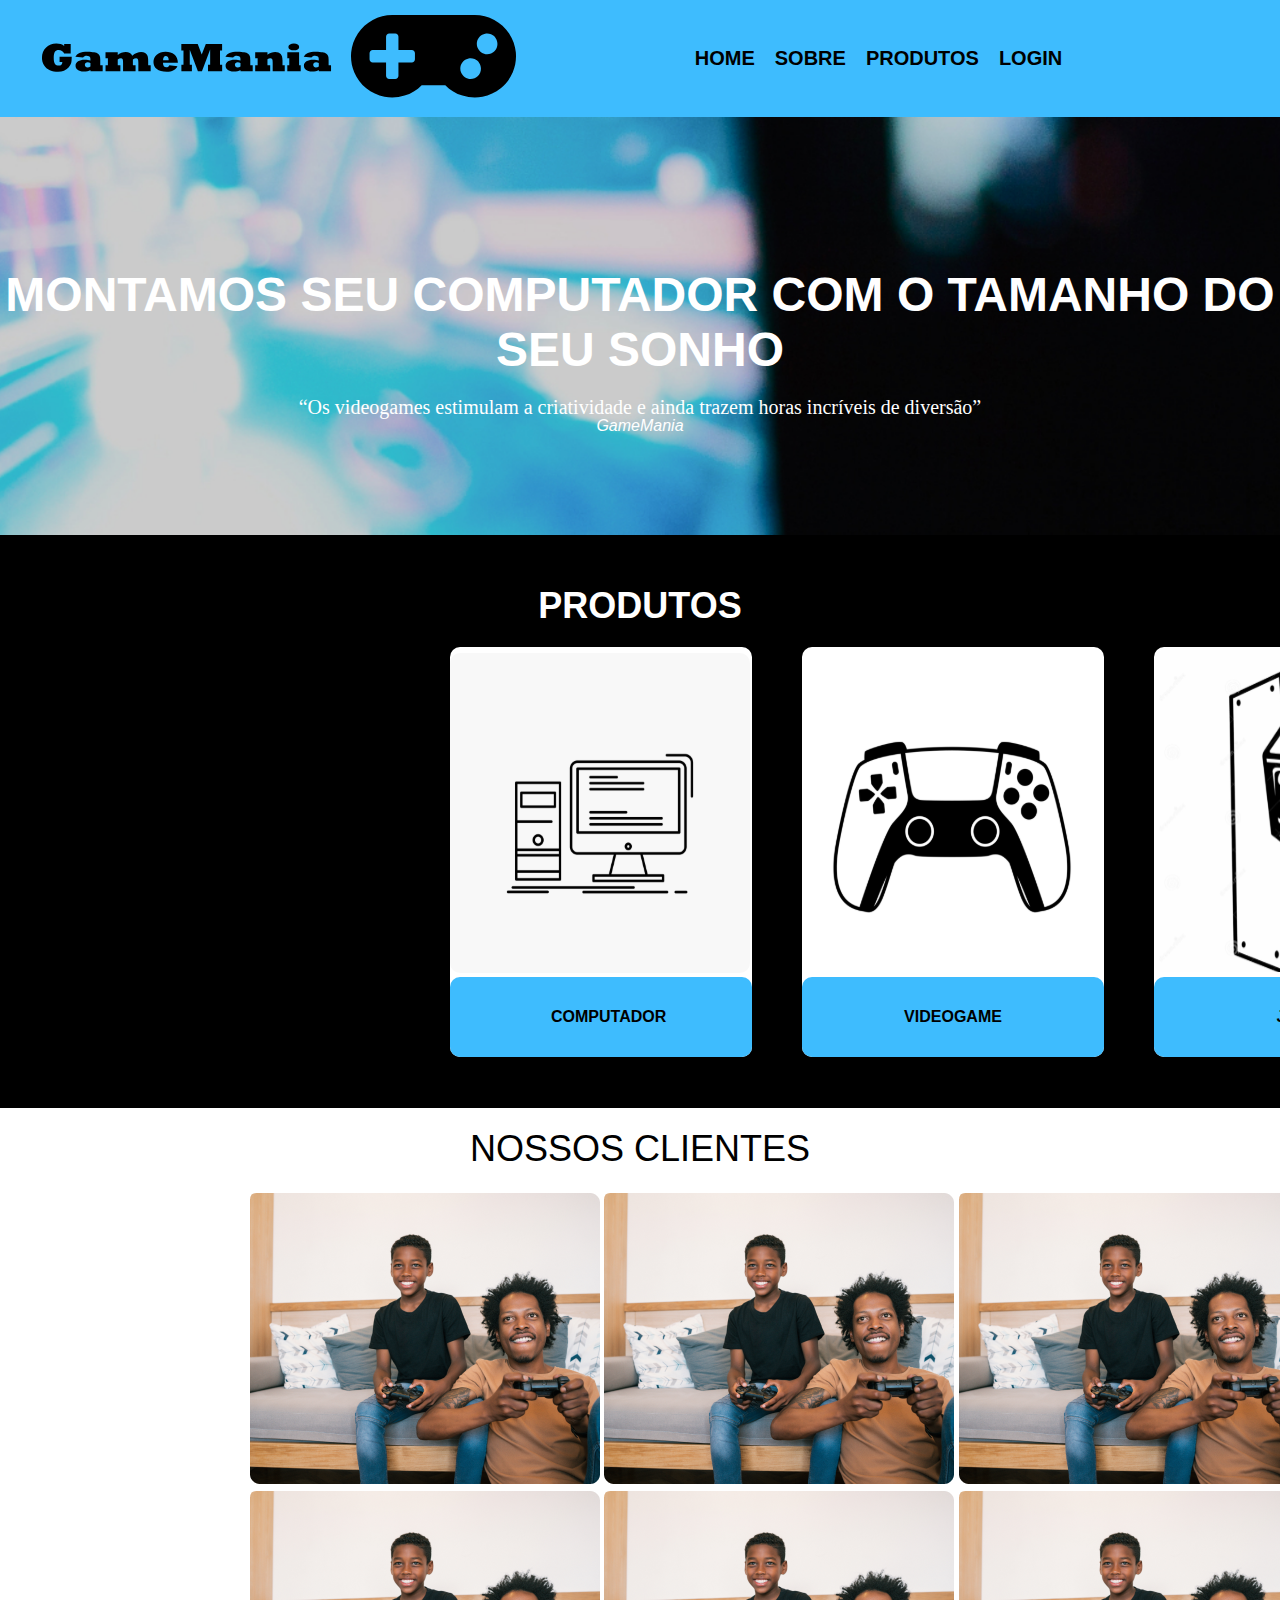
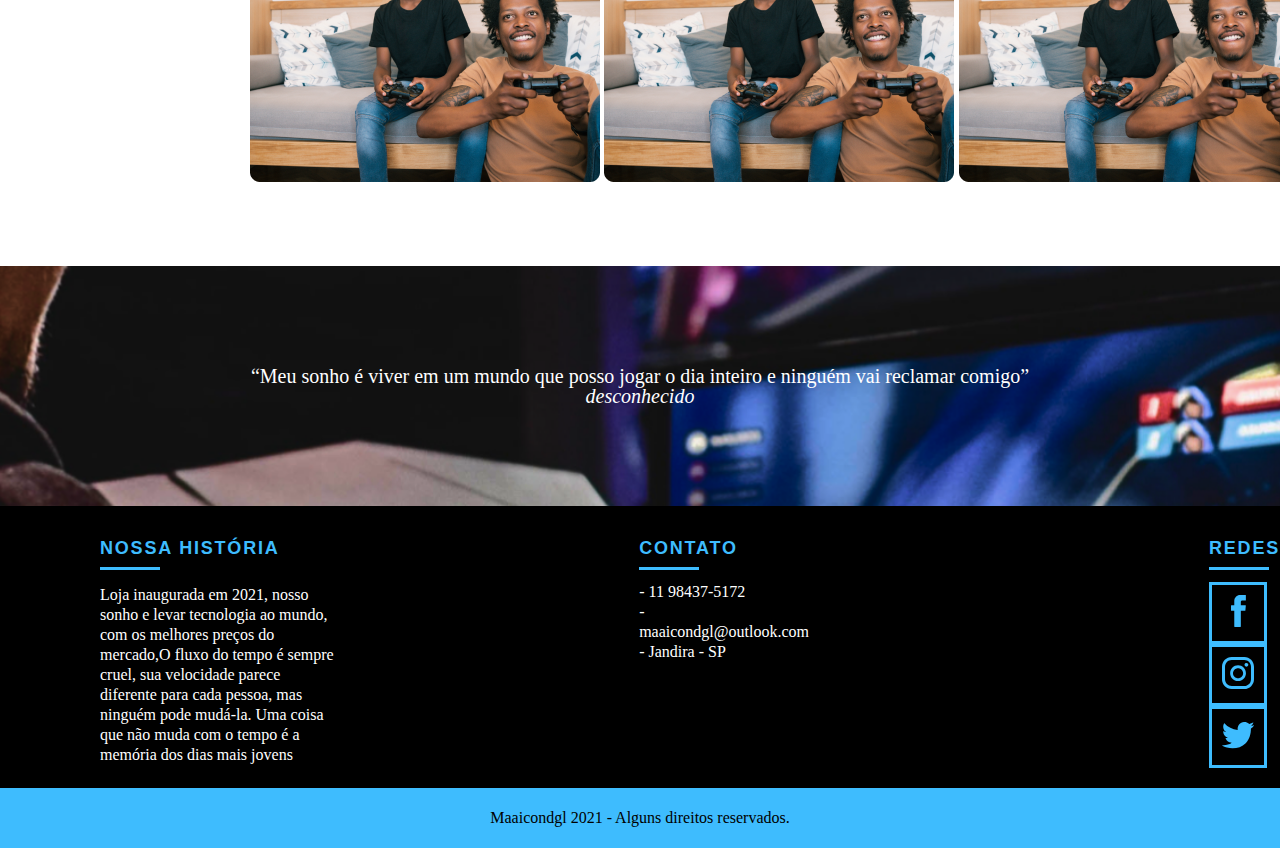
==== index.html @ 7c40345c "Site GameMania" ====
<!DOCTYPE html>
<html lang="pt-br">

<head>
  <meta charset="UTF-8">
  <meta http-equiv="X-UA-Compatible" content="IE=edge">
  <meta name="viewport" content="width=device-width, initial-scale=1.0">
  <title>Home-GameMania</title>
  <link rel="stylesheet" href="css/style.css">
  <link rel="stylesheet" href="css/reset.css">
  <link rel="stylesheet" href="css/responsivo.css">
  <script src="js/jquery-3.6.0.js"></script>
</head>

<body>
  <!-- MENU NAV -->
  <header class="header">
    <div class="header-nav">
      <a href="index.html">
        <img class="logo" src="img/logodesk.svg" alt="GameMania">
      </a>
      <nav id="menu" class="menu-nav">
        <ul>
          <li><a href="index.html">Home</a></li>
          <li><a href="sobre.html">Sobre</a></li>
          <li><a href="produtos.html">Produtos</a></li>
          <li><a href="login.html">Login</a></li>
        </ul>
      </nav>
      <a id="barra" class="barra" href="#">
        <img class="menu-barra" src="img/menu-barra.svg" alt="menu de barras">
      </a>
    </div>

  </header>
  <!-- INTRODUÇAO -->
  <section class="intro">
    <div class="intro-cont">
      <h1>MONTAMOS SEU COMPUTADOR COM O TAMANHO DO SEU SONHO</h1>
      <blockquote>
        <p>“Os videogames estimulam a criatividade e ainda trazem horas incríveis de diversão”</p>
        <cite>GameMania</cite>
      </blockquote>
    </div>
  </section>
  <!-- PRODUTOS -->
  <section class="produtos-cont">
    <div class="produto-cont2">
      <h2 class="subtitulo">produtos</h2>
      <ul class="produtos-lista">
        <li class="produto-item produto-item1">
          <div class="produto-icone">
            <img src="img/computador.svg" alt="GameMania computador">
            <a href="produtos.html">computador</a>
          </div>

        </li>

        <li class="produto-item produto-item2">
          <div class="produto-icone">
            <img src="img/videogame.svg" alt="GameMania videogame">
            <a href="produtos.html">videogame</a>
          </div>

        </li>

        <li class="produto-item produto-item3">
          <div class="produto-icone">
            <img src="img/jogos.svg" alt="GameMania">
            <a href="produtos.html">jogos</a>
          </div>

        </li>
      </ul>
    </div>
  </section>
  <!-- CLIENTE -->
  <section class="cliente">
    <h2 class="titulo-cliente">nossos clientes</h2>
    <div class="foto-cliente">
      <img src="img/Mask Group.png" alt="fotos-clientes">
      <img src="img/Mask Group.png" alt="fotos-clientes">
      <img src="img/Mask Group.png" alt="fotos-clientes">
      <img src="img/Mask Group.png" alt="fotos-clientes">
      <img src="img/Mask Group.png" alt="fotos-clientes">
      <img src="img/Mask Group.png" alt="fotos-clientes">
      <img src="img/Mask Group.png" alt="fotos-clientes">
      <img src="img/Mask Group.png" alt="fotos-clientes">
    </div>
  </section>
  <div class="bg-footer">
    <blockquote class="bg-externo">
      <p>“Meu sonho é viver em um mundo que posso jogar o dia inteiro e ninguém vai reclamar comigo”
      <p>
        <cite>desconhecido</cite>
    </blockquote>
  </div>

  <!-- FOOTER -->
  <footer>
    <div class="footer">
      <div class="footer-cont">
        <div class="footer-historia">
          <h3>Nossa História</h3>
          <p>Loja inaugurada em 2021, nosso sonho e levar tecnologia ao mundo, com os melhores preços do mercado,O fluxo do tempo é sempre cruel, sua velocidade parece diferente para cada pessoa, mas ninguém pode mudá-la. Uma coisa que não muda com o tempo é a memória dos dias mais jovens</p>
        </div>

        <div class="footer-contato">
          <h3>Contato</h3>
          <ul>
            <li>- 11 98437-5172</li>
            <li>- maaicondgl@outlook.com</li>
            <li>- Jandira - SP </li>
          </ul>
        </div>

        <div class="footer-redes">
          <h3>redes</h3>
          <ul>
            <li><a href="http://facebook.com" target="_blank"><img src="img/facebook.svg"></a></li>
            <li><a href="http://instagram.com" target="_blank"><img src="img/instagram.svg"></a></li>
            <li><a href="http://twitter.com" target="_blank"><img src="img/twitter.svg"></a></li>
          </ul>
        </div>
      </div>
    </div>

    <!-- COPYRIGHT -->

    <div class="copy">
      <div class="container">
        <p>Maaicondgl 2021 - Alguns direitos reservados.</p>
      </div>
    </div>
  </footer>
  <!-- <script>
    let menu = document.getElementById("menu");
    function mostrarmenu() {
      console.log(getComputedStyle(menu).display);
      console.log(menu.style.display)

      if (getComputedStyle(menu).display != "none") {
        menu.style.display = "none"
      } else {
        menu.style.display == "flex"
      }
    }
  </script> -->

  <script src="js/script.js"></script>
</body>

</html>
---- css/style.css ----
/* Estilos Gerais */

body {
  font-family: Arial, Helvetica, sans-serif;
}

p {
  font-family: Georgia, "Times New Roman", serif;
  font-size: 14px;
  line-height: 20px;
}

.btn {
  border: 3px solid #3ebcfe;
  padding: 10px 30px;
  color: #3ebcfe;
  font-size: 14px;
  line-height: 20px;
  text-transform: uppercase;
  font-weight: bold;
  letter-spacing: 0.1em;
}

/* MENU */

.header {
  background-color: #3ebcfe;
}
.header-nav {
  max-width: 1200px;
  margin: 0 auto;
  padding: 15px 0;
  display: flex;
  flex-wrap: wrap;
  justify-content: space-between;
  align-items: center;
}
.menu-nav ul {
  display: flex;
  flex-wrap: wrap;
}
.menu-nav a {
  font-size: 1.25em;
  font-weight: bold;
  display: block;
  padding: 10px;
  text-decoration: none;
  text-transform: uppercase;
  color: #000;
}
.menu-nav a:hover {
  color: #fff;
}
.menu-barra {
  width: 10px;
  display: none;
}
/* INTRODUÇAO  */

.intro {
  background: url(../img/bg-home.jpg) no-repeat center center;
  background-size: cover;
  padding: 100px 0;
  text-align: center;
  color: #fff;
}
.intro h1 {
  font-size: 48px;
  color: #fff;
  font-weight: bold;
  text-transform: uppercase;
  padding-top: 50px;
}
.intro p {
  font-size: 20px;
  padding-top: 20px;
}

/* PRODUTOS */

.produtos-cont {
  height: 420px;
  background-color: #000;
  padding-top: 50px;
  padding-bottom: 103px;
}
.subtitulo {
  color: #fff;
  font-size: 2.25em;
  text-align: center;
  text-transform: uppercase;
  font-weight: bold;
  padding-bottom: 20px;
}

.produtos-lista {
  max-width: 900px;
  display: flex;
  padding-left: 400px;
}
.produto-item {
  background-color: #fff;
  margin-left: 50px;
  border-radius: 10px;
}
.produto-item1 {
  padding-top: 6px;
}
.produto-item2 {
  padding-top: 6px;
}
.produto-item3 {
  padding-top: 3px;
}

.produto-item a {
  text-decoration: none;
  text-transform: uppercase;
  text-align: center;
  font-weight: bold;
  color: #000;
  padding: 31px 101px;
  background-color: #3ebcfe;
  display: inline-block;
  width: 100px;
  border-radius: 10px;
}

.produto-item a:hover {
  color: #fff;
}

.produto-item img {
  border-radius: 10px;
}

/* NOSSOS CLIENTES */

.titulo-cliente {
  text-align: center;
  margin-top: 20px;
  font-size: 2.25em;
  text-transform: uppercase;
  color: #000;
}
.foto-cliente {
  margin: 20px 250px;
  width: 1414px;
}

/* BG-FOOTER */

.bg-footer {
  background: url(../img/bg-footer.png) no-repeat center center;
  background-size: cover;
  padding: 100px 0;
  margin-top: 80px;
}
.bg-externo {
  text-align: center;
  color: #fff;
  font-size: 1.87em;
}
.bg-externo p {
  font-size: 20px;
}

/*FOOTER*/

.footer {
  width: 100%;
  background: #000;
  color: #fff;
  padding-top: 30px;
  padding-bottom: 20px;
}
.footer-cont {
  display: flex;
}

.footer h3 {
  font-size: 18px;
  line-height: 25px;
  color: #3ebcfe;
  text-transform: uppercase;
  letter-spacing: 0.1em;
  font-weight: bold;
}

.footer h3:after {
  content: "";
  display: block;
  width: 60px;
  height: 3px;
  background: #3ebcfe;
  margin: 6px 0 12px 0;
}

.footer-historia {
  display: flex;
  flex-wrap: wrap;
  max-width: 500px;
  padding-left: 100px;
}

.footer_historia p {
  font-size: 20px;
}

.footer-contato {
  padding-left: 300px;
}
.footer-contato ul li {
  font-size: 16px;
  line-height: 20px;
  font-family: Georgia, "Times New Roman", serif;
}
.footer-redes {
  padding-left: 400px;
}
.footer-redes ul li {
  display: inline-block;
  margin-right: 10px;
}

.footer-redes ul li a {
  border: 3px solid #3ebcfe;
  display: block;
  padding: 10px;
}
.footer-redes ul li a:hover {
  border-color: #fff;
}

.copy {
  width: 100%;
  background: #3ebcfe;
}
.copy p {
  text-align: center;
  padding: 20px 0;
}
---- css/responsivo.css ----
/* RESPONSIVIDADE  HOME DESKTOP*/

@media screen and (max-width: 1250px) {
  /* MENU */
  .header-nav {
    padding: 15px 50px;
  }
  .menu-nav a:hover {
    color: #fff;
  }
  /* INTRODUÇAO */
  .intro {
    padding: 30px 10px;
  }
  /* PRODUTO */
  .produtos-lista {
    padding-left: 50px;
  }
  /* CLIENTES */
  .foto-cliente {
    margin: 20px 240px;
  }
  /* FOOTER */
  .footer-historia {
    padding-left: 71px;
  }

  .footer-contato {
    padding: 0 50px;
  }

  .footer-redes {
    padding: 0 50px;
  }

  .copy p {
    text-align: center;
  }
}
/* TABLET */
@media screen and (max-width: 768px) {
  .header-nav {
    padding: 20px 145px;
    width: 478px;
  }
  .menu-nav {
    padding-left: 45px;
    padding-top: 10px;
  }

  .intro h1 {
    font-size: 1em;
    padding: 0;
  }
  .intro p {
    padding: 15px;
  }

  /* PRODUTOS */
  .produtos-cont {
    height: 350px;
  }
  .produto-cont2 {
    height: 400px;
  }

  .produtos-lista {
    padding-left: 10px;
  }
  .produto-item {
    width: 180px;
    height: 250px;
  }
  .produto-icone {
    width: 180px;
    height: 232px;
  }

  .produto-icone img {
    width: 180px;
    height: 232px;
  }
  .produto-item a {
    text-align: center;
    width: 180px;
    padding: 20px 0;
  }

  /* CLIENTES */

  .foto-cliente {
    width: 720px;
    display: flex;
    flex-wrap: wrap;
    margin: 0 25px;
  }
  .foto-cliente img {
    width: 160px;
    height: 140px;
    padding: 10px 10px;
  }

  /* FOOTER */

  .footer {
    height: 273px;
  }
  .footer-cont {
    height: 281.5px;
    padding: 0 40px;
  }

  .footer-historia {
    width: 215px;
    height: 100px;
  }

  .footer-historia {
    padding-left: 0;
  }

  .footer-contato {
    padding-left: 30px;
    padding-right: 0px;
  }
  .footer-redes {
    padding-right: 0px;
    padding-left: 30px;
  }
}
@media screen and (max-width: 320px) {
  .header {
    width: 320px;
    display: flex;
    padding: 20px 0px;
  }

  .header-nav {
    padding: 0;
  }
  .menu-nav {
    display: none;
    padding-top: 10px;
    padding-left: 10px;
  }
  .menu-nav ul {
    flex-direction: column;
  }
  .menu-nav ul a {
    border-bottom: 2px solid rgba(0, 0, 0, 0.5);
  }

  .menu-ativo {
    display: flex;
  }
  .logo {
    width: 150px;
    padding: 0 10px;
  }
  .barra {
    display: inline-block;
    position: absolute;
    width: 100%;
    /* right: 0px;
    left: 275px; */
    top: 20px;
  }
  .barra img {
    display: flex;
    width: 20px;
    padding-left: 20px;
  }
  .logo {
    padding-left: 87px;
  }

  /* INTRODUÇAO */
  .intro {
    padding: 30px 0;
  }
  .intro-cont {
    display: none;
  }

  /* PRODUTOS */

  .produtos-cont {
    width: 320px;
    height: 1000px;
  }
  .produtos-lista {
    flex-direction: column;
    padding-left: 0;
  }
  .produto-item {
    margin-left: 70px;
    margin-right: 70px;
    margin-bottom: 100px;
  }
  /* CLIENTE */

  .cliente {
    display: none;
  }

  /* FOOTER */

  .bg-footer {
    margin: 0;
  }
  .bg-externo {
    display: none;
  }
  .footer {
    height: 490px;
    padding: 0;
  }
  .footer-cont {
    flex-wrap: wrap;
    height: 460px;
    padding: 0;
  }
  .footer-historia {
    font-size: 0.875em;
    width: 320px;
    padding: 20px 20px;
  }
  .footer-contato {
    padding-top: 90px;
    padding-left: 20px;
  }
  .footer-redes {
    padding-left: 20px;
  }
  .copy {
    font-size: 0.875em;
  }
}
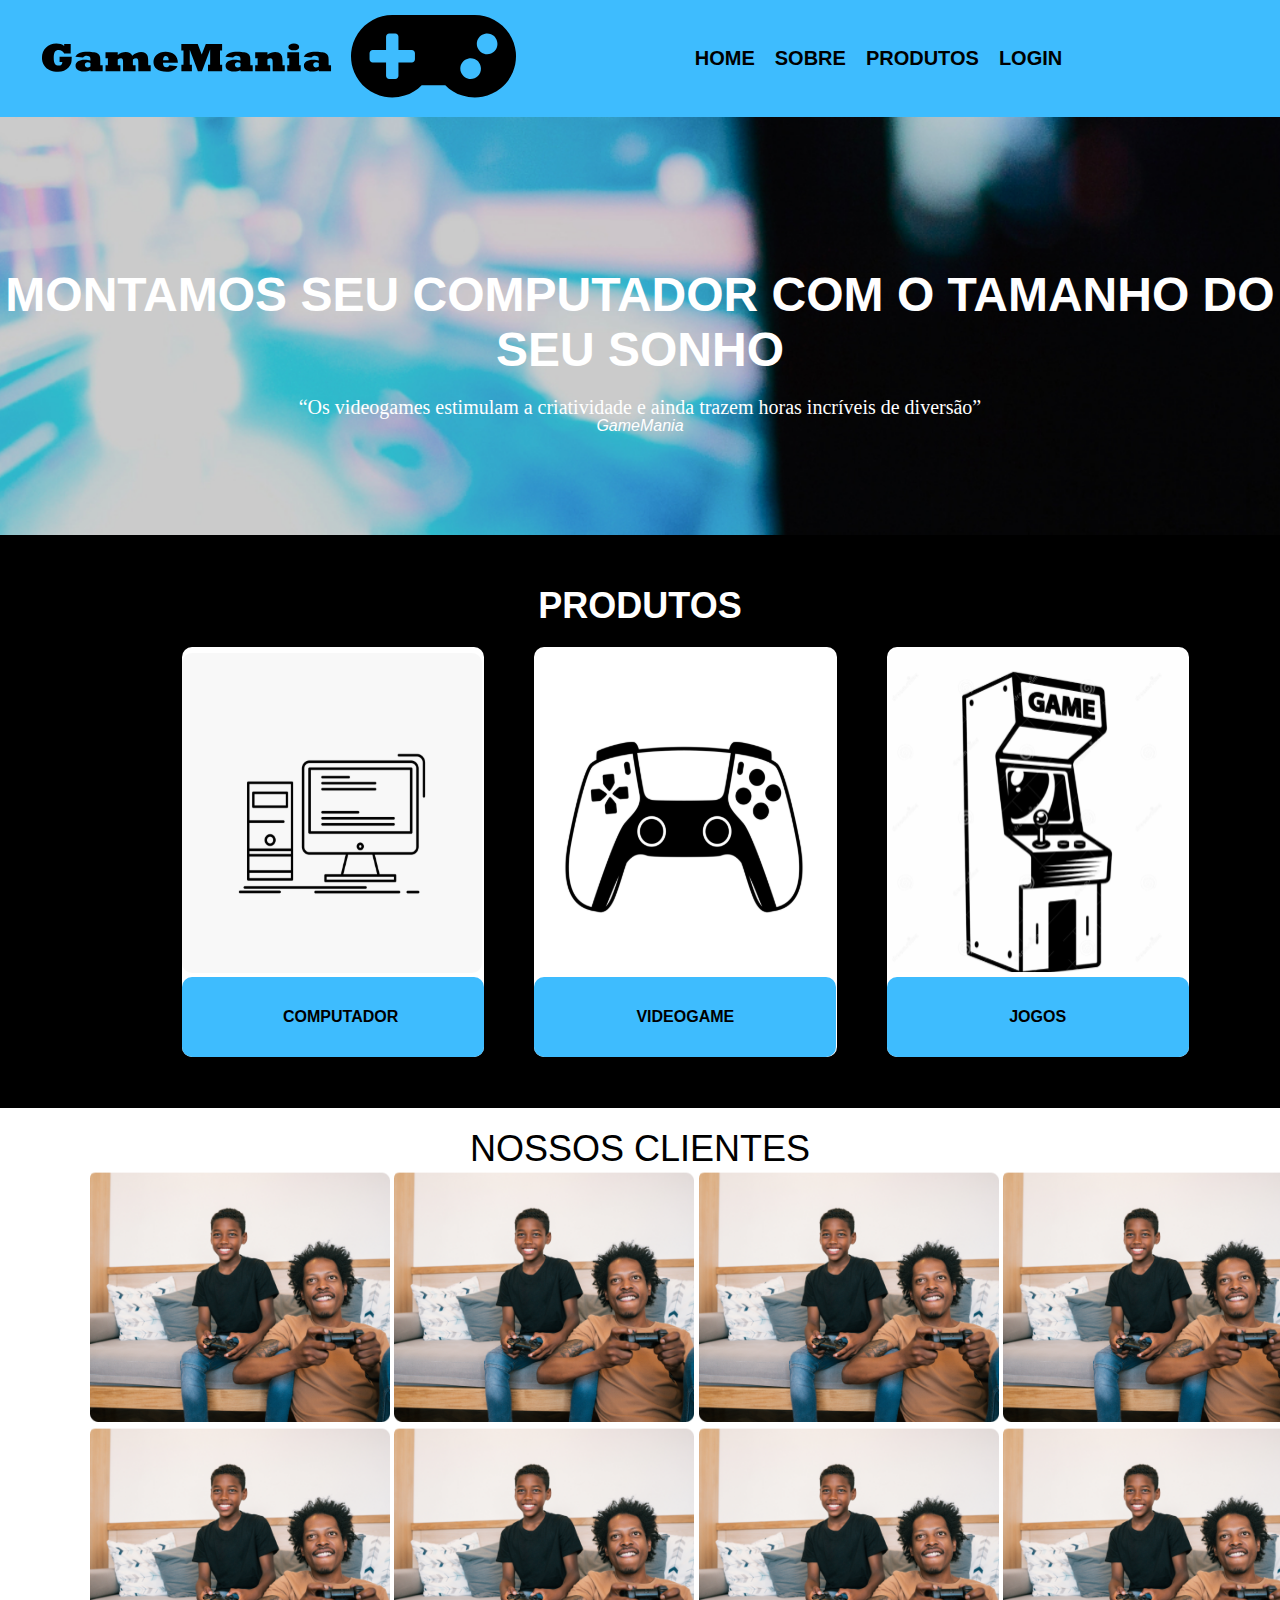
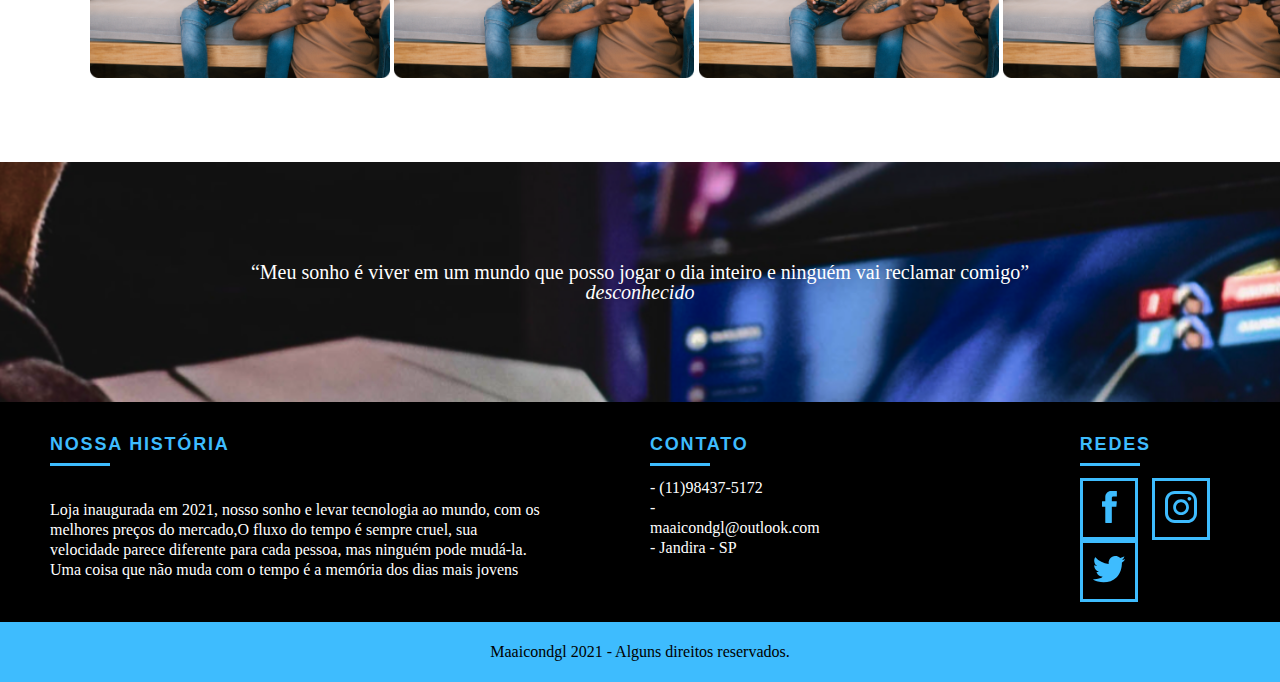
==== commit c5a063a4: "correçao" ====
--- a/index.html
+++ b/index.html
@@ -108,7 +108,7 @@
         <div class="footer-contato">
           <h3>Contato</h3>
           <ul>
-            <li>- 11 98437-5172</li>
+            <li>- (11)98437-5172</li>
             <li>- maaicondgl@outlook.com</li>
             <li>- Jandira - SP </li>
           </ul>
--- a/css/style.css
+++ b/css/style.css
@@ -94,7 +94,7 @@
 }
 
 .produtos-lista {
-  max-width: 900px;
+  width: 900px;
   display: flex;
   padding-left: 400px;
 }
--- a/css/responsivo.css
+++ b/css/responsivo.css
@@ -1,10 +1,58 @@
 /* RESPONSIVIDADE  HOME DESKTOP*/
+@media screen and (max-width: 1596px) {
+  /* PRODUTO */
+  .produtos-lista {
+    width: 1007px;
+    padding-left: 0;
+    margin: 0 295px;
+  }
+  .produto-item1 {
+    margin-left: 0;
+  }
+
+  /* CLIENTE */
+  .foto-cliente {
+    margin: 0 90px;
+  }
+
+  /* FOOTER */
+  .footer-historia {
+    padding-left: 50px;
+  }
+  .footer-contato {
+    padding-left: 200px;
+  }
+  .footer-redes {
+    padding-left: 350px;
+  }
+}
+
+@media screen and (max-width: 1371px) {
+  /* PRODUTO */
+  .produtos-lista {
+    margin: 0 182px;
+  }
+
+  /* CLIENTE */
+
+  .foto-cliente {
+    width: 1216px;
+  }
+  .foto-cliente img {
+    width: 300px;
+  }
+  /* FOOTER */
+  .footer-contato {
+    padding-left: 100px;
+  }
+  .footer-redes {
+    padding-left: 260px;
+  }
+}
 
 @media screen and (max-width: 1250px) {
   /* MENU */
-  .header-nav {
-    padding: 15px 50px;
-  }
+
   .menu-nav a:hover {
     color: #fff;
   }
@@ -14,11 +62,11 @@
   }
   /* PRODUTO */
   .produtos-lista {
-    padding-left: 50px;
+    margin: 0 121px;
   }
   /* CLIENTES */
   .foto-cliente {
-    margin: 20px 240px;
+    margin: 20px 17px;
   }
   /* FOOTER */
   .footer-historia {
@@ -37,6 +85,121 @@
     text-align: center;
   }
 }
+@media screen and (max-width: 1024px) {
+  .produtos-lista {
+    margin: 0;
+    padding: 0;
+  }
+  .produto-item {
+    margin-left: 20px;
+  }
+  .produto-item a {
+    padding: 30px 108px;
+  }
+  /* CLIENTE */
+  .foto-cliente {
+    margin: 20px 32px;
+    width: 960px;
+    display: flex;
+    flex-wrap: wrap;
+  }
+  .foto-cliente IMG {
+    width: 220px;
+    margin: 10px 10px;
+  }
+  /* FOOTER */
+  .footer-redes li {
+    margin-bottom: 10px;
+  }
+}
+
+@media screen and (max-width: 964px) {
+  /* Header */
+  .header-nav {
+    width: 490px;
+  }
+
+  /* PRODUTO */
+  .produtos-lista {
+    margin: 0 76px;
+    width: 792px;
+  }
+  .produto-item {
+    height: 350px;
+  }
+  .produto-icone {
+    width: 250px;
+  }
+  .produto-item img {
+    width: 250px;
+  }
+  .produto-item a {
+    width: 48px;
+    padding: 32px 101px;
+    padding-left: 69px;
+    padding-right: 133px;
+  }
+  .produto-item3 a {
+    padding: 32px 101px;
+  }
+
+  /* CLIENTE */
+  .foto-cliente {
+    margin: 0 77px;
+    width: 810px;
+  }
+  .foto-cliente img {
+    width: 250px;
+  }
+
+  /* FOOTER */
+  /* .footer-redes li {
+    margin-bottom: 10px;
+  } */
+}
+@media screen and (max-width: 834px) {
+  .produtos-lista {
+    margin: 0;
+  }
+  .foto-cliente {
+    margin-left: 12px;
+  }
+}
+
+@media screen and (max-width: 824px) {
+  .foto-cliente {
+    margin-left: 8px;
+  }
+}
+@media screen and (max-width: 810px) {
+  .produtos-lista {
+    margin-left: 10px;
+    width: 775px;
+  }
+  .produto-item {
+    margin: 0 10px;
+  }
+  .produto-item1 {
+    margin-left: 0;
+  }
+
+  /* CLIENTE */
+  .foto-cliente {
+    width: 750px;
+    margin: 21px 30px;
+  }
+  .foto-cliente img {
+    width: 230px;
+  }
+  /* FOOTER */
+  .footer-historia {
+    padding-left: 38px;
+  }
+  .footer-contato ul {
+    width: 200px;
+  }
+}
+
 /* TABLET */
 @media screen and (max-width: 768px) {
   .header-nav {
@@ -65,7 +228,9 @@
   }
 
   .produtos-lista {
-    padding-left: 10px;
+    width: 528px;
+    height: 300px;
+    margin: 0 93px;
   }
   .produto-item {
     width: 180px;
@@ -89,15 +254,7 @@
   /* CLIENTES */
 
   .foto-cliente {
-    width: 720px;
-    display: flex;
-    flex-wrap: wrap;
-    margin: 0 25px;
-  }
-  .foto-cliente img {
-    width: 160px;
-    height: 140px;
-    padding: 10px 10px;
+    margin: 0 9px;
   }
 
   /* FOOTER */
@@ -128,25 +285,32 @@
     padding-left: 30px;
   }
 }
-@media screen and (max-width: 320px) {
+
+@media screen and (max-width: 543px) {
   .header {
-    width: 320px;
+    width: 543px;
     display: flex;
     padding: 20px 0px;
   }
 
   .header-nav {
     padding: 0;
+    width: 543px;
   }
   .menu-nav {
     display: none;
     padding-top: 10px;
     padding-left: 10px;
+    /* width: 543px; */
+  }
+  .header-nav a {
+    width: 511px;
   }
   .menu-nav ul {
     flex-direction: column;
   }
   .menu-nav ul a {
+    padding: 10px 0;
     border-bottom: 2px solid rgba(0, 0, 0, 0.5);
   }
 
@@ -161,8 +325,6 @@
     display: inline-block;
     position: absolute;
     width: 100%;
-    /* right: 0px;
-    left: 275px; */
     top: 20px;
   }
   .barra img {
@@ -174,65 +336,772 @@
     padding-left: 87px;
   }
 
-  /* INTRODUÇAO */
+  /* PRODUTO */
+  .produtos-cont {
+    height: 980px;
+  }
+  .produtos-lista {
+    flex-direction: column;
+    width: 182px;
+    padding-left: 0px;
+    margin: 0 180px;
+  }
+  .produto-icone {
+    height: 247px;
+  }
+  .produto-item {
+    margin-bottom: 70px;
+    margin-left: 0;
+  }
+  /* CLIENTE */
+  .cliente {
+    display: none;
+  }
+  /* FOOTER */
+  .bg-footer {
+    margin-top: 0;
+  }
+  .footer {
+    height: 347px;
+  }
+  .footer-cont {
+    height: 315px;
+    padding: 0;
+  }
+  .footer-historia {
+    width: 214px;
+    height: 312px;
+    padding-left: 15px;
+  }
+  .footer-historia p {
+    width: 220px;
+  }
+  .footer-contato {
+    padding-left: 15px;
+  }
+  .footer-redes {
+    width: 73px;
+    height: 293px;
+    padding-left: 15px;
+  }
+  .copy {
+    height: 86px;
+  }
+  .copy p {
+    padding-top: 36px;
+  }
+}
+@media screen and (max-width: 428px) {
+  .header {
+    width: 427px;
+  }
+  .header-nav {
+    width: 427px;
+  }
+  .header-nav a {
+    width: 414px;
+  }
+  .produtos-lista {
+    margin: 0 122px;
+  }
+  .footer-cont {
+    font-display: flex;
+    flex-direction: column;
+    height: 646px;
+    margin-right: 100px;
+    margin-left: 92px;
+  }
+  .footer-cont p {
+    padding-bottom: 10px;
+  }
+  .footer-contato ul {
+    padding-bottom: 10px;
+  }
+  .footer {
+    height: 530px;
+  }
+  .footer-cont {
+    height: 530px;
+  }
+  .footer-historia {
+    padding-left: 0;
+  }
+  .footer-contato {
+    padding-left: 0;
+  }
+  .footer-redes {
+    padding-left: 0;
+  }
+  .footer-redes ul {
+    display: flex;
+  }
+}
+@media screen and (max-width: 414px) {
+  .header {
+    width: 414px;
+  }
+  .header-nav {
+    width: 414px;
+  }
+  .header-nav a {
+    width: 400px;
+  }
+  .menu-nav {
+    width: 414px;
+    padding-left: 10px;
+  }
+}
+@media screen and (max-width: 412px) {
+  .header {
+    width: 412px;
+  }
+  .header-nav {
+    width: 412px;
+  }
+  .header-nav a {
+    width: 400px;
+  }
+  .menu-nav {
+    width: 412px;
+    padding-left: 10px;
+  }
+}
+@media screen and (max-width: 390px) {
+  .header {
+    width: 390px;
+  }
+  .header-nav {
+    width: 390px;
+  }
+  .header-nav a {
+    width: 380px;
+  }
+  .menu-nav {
+    width: 390px;
+    padding-left: 10px;
+  }
+  /* PRODUTOS */
+  .produtos-lista {
+    margin: 0 104px;
+  }
+}
+@media screen and (max-width: 384px) {
+  .header {
+    width: 384px;
+  }
+  .header-nav {
+    width: 384px;
+  }
+  .header-nav a {
+    width: 374px;
+  }
+  .menu-nav {
+    width: 384px;
+    padding-left: 10px;
+  }
+  /* PRODUTOS */
+  .produtos-lista {
+    margin: 0 101px;
+  }
+}
+@media screen and (max-width: 375px) {
+  .header {
+    width: 375px;
+  }
+  .header-nav {
+    width: 375px;
+  }
+  .header-nav a {
+    width: 365px;
+  }
+  .menu-nav {
+    width: 375px;
+    padding-left: 10px;
+  }
+  /* PRODUTOS */
+  .produtos-lista {
+    margin: 0 96px;
+  }
+}
+
+@media screen and (max-width: 360px) {
+  .header {
+    width: 360px;
+  }
+  .header-nav {
+    width: 360px;
+  }
+  .header-nav a {
+    width: 350px;
+  }
+  .menu-nav {
+    width: 360px;
+    padding-left: 10px;
+  }
+  /* PRODUTOS */
+  .produtos-lista {
+    margin: 0 89px;
+  }
+  /* FOOTER */
+  .footer-cont {
+    width: 215px;
+    margin: 0 72px;
+  }
+}
+
+@media screen and (max-width: 320px) {
+  .header {
+    width: 320px;
+  }
+  .header-nav {
+    width: 320px;
+  }
+  .header-nav a {
+    width: 310px;
+  }
+  .menu-nav {
+    width: 320px;
+    padding-left: 10px;
+  }
+  /* PRODUTOS */
+  .produtos-lista {
+    margin: 0 69px;
+  }
+  /* FOOTER */
+  .footer-cont {
+    margin: 0 52px;
+  }
+  .copy {
+    height: 100px;
+  }
+}
+
+/* PAGINA SOBRE */
+@media screen and (max-width: 1596px) {
+  .sobre {
+    width: 610px;
+    margin: 0 493px;
+  }
+  .sobre p {
+    margin: 0;
+  }
+  .sobre cite {
+    padding: 0;
+    margin-left: 245px;
+  }
+}
+@media screen and (max-width: 1371px) {
+  .sobre {
+    margin: 0 380px;
+  }
+}
+@media screen and (max-width: 1250px) {
+  .sobre {
+    margin: 0 320px;
+  }
+}
+@media screen and (max-width: 1024px) {
+  .sobre {
+    margin: 0 207px;
+  }
+}
+@media screen and (max-width: 964px) {
+  .sobre {
+    margin: 0 177px;
+  }
+}
+@media screen and (max-width: 834px) {
+  .sobre {
+    margin: 0 122px;
+  }
+}
+
+@media screen and (max-width: 768px) {
+  .sobre {
+    margin: 0 79px;
+  }
+}
+@media screen and (max-width: 543px) {
   .intro {
-    padding: 30px 0;
+    height: 50px;
+  }
+  .sobre {
+    width: 500px;
+    margin: 0;
+    padding: 0 21px;
+  }
+  .sobre p {
+    width: 500px;
+  }
+  .sobre cite {
+    margin: 0 200px;
+  }
+}
+@media screen and (max-width: 428px) {
+  .sobre {
+    width: 380px;
+    padding: 0 21px;
+  }
+  .sobre p {
+    width: 376px;
+    padding-bottom: 67px;
+  }
+  .sobre .missao {
+    padding-bottom: 0;
+  }
+  .sobre cite {
+    margin: 0 144px;
+  }
+}
+@media screen and (max-width: 414px) {
+  .sobre {
+    padding-right: 10px;
+  }
+}
+
+@media screen and (max-width: 390px) {
+  .sobre {
+    padding: 0;
+  }
+  .sobre p {
+    padding-left: 10px;
+  }
+}
+@media screen and (max-width: 384px) {
+  .sobre {
+    width: 320px;
+  }
+  .sobre p {
+    width: 320px;
+    padding: 0 32px;
+  }
+  .sobre .missao {
+    padding-top: 90px;
+  }
+  .sobre cite {
+    margin-left: 140px;
+  }
+}
+@media screen and (max-width: 375px) {
+  .sobre p {
+    width: 320px;
+    padding: 0 27px;
+  }
+  .sobre .missao {
+    padding-top: 90px;
+  }
+  .sobre cite {
+    margin-left: 133px;
+    margin-right: 0;
+  }
+}
+@media screen and (max-width: 360px) {
+  .sobre p {
+    padding-left: 17px;
+    padding-right: 0;
+  }
+  .sobre .missao {
+    padding-top: 90px;
+  }
+  .sobre cite {
+    margin-left: 120px;
+  }
+}
+@media screen and (max-width: 320px) {
+  .sobre p {
+    width: 280px;
+  }
+  .sobre .missao {
+    padding-top: 120px;
+  }
+  .sobre cite {
+    margin-left: 120px;
+  }
+}
+
+/* PAGINA PRODUTOS */
+@media screen and (max-width: 1939px) {
+  .banner-ativo {
+    width: 1939px;
+  }
+}
+@media screen and (max-width: 1596px) {
+  .banner-ativo {
+    width: 1596px;
+  }
+  .produto-flex {
+    padding: 20px 0;
+    width: 1542px;
+    margin: 0 27px;
+  }
+}
+@media screen and (max-width: 1371px) {
+  .banner-ativo {
+    width: 1371px;
+  }
+  .produtos-container {
+    height: 1550px;
+    background-color: #000;
+  }
+  .produto-flex {
+    padding: 20px 0;
+    width: 1230px;
+    margin: 0 70px;
+  }
+  .produto-flex ul {
+    width: 1230px;
+  }
+  .produto-flex li {
+    width: 306px;
+  }
+  .foto-produto {
+    padding: 20px;
+  }
+}
+@media screen and (max-width: 1250px) {
+  .banner-ativo {
+    width: 1250px;
+  }
+  .produto-flex {
+    margin: 0 10px;
+  }
+}
+@media screen and (max-width: 1024px) {
+  .banner-ativo {
+    width: 1024px;
+  }
+  .produtos-container {
+    height: 2000px;
+  }
+  .produto-flex {
+    width: 930px;
+    margin: 0 47px;
+  }
+  .produto-flex ul {
+    width: 930px;
+  }
+}
+@media screen and (max-width: 964px) {
+  .banner-ativo {
+    width: 964px;
+  }
+  .produtos-container .sub-texto {
+    padding-top: 40px;
+  }
+  .sub-texto p {
+    width: 546px;
+    margin: 0 209px;
+  }
+
+  .produto-flex {
+    width: 930px;
+    margin: 0 17px;
+  }
+}
+@media screen and (max-width: 834px) {
+  .banner-ativo {
+    width: 834px;
+  }
+  .sub-texto p {
+    margin: 0 137px;
+  }
+  .produtos-container {
+    height: 1800px;
+  }
+  .foto-produto {
+    width: 229px;
+    height: 356px;
+    padding: 20px 0;
+  }
+  .foto-produto h2 {
+    width: 230px;
+  }
+  .foto-produto p {
+    width: 215px;
+  }
+  .foto-produto img {
+    width: 225px;
+  }
+  .produto-flex ul a {
+    margin: 0 47px;
+  }
+  .produto-flex li {
+    width: 229px;
+    margin-right: 20px;
+  }
+  .produto-flex ul {
+    width: 747px;
+  }
+  .produto-flex {
+    width: 740px;
+    margin: 0 47px;
+  }
+}
+@media screen and (max-width: 768px) {
+  .banner-ativo {
+    width: 768px;
+  }
+  .produto-flex {
+    margin: 0 14px;
+  }
+  .produto-flex li {
+    margin: 0 10px;
+  }
+}
+@media screen and (max-width: 543px) {
+  .banner-ativo {
+    width: 543px;
   }
   .intro-cont {
     display: none;
   }
-
-  /* PRODUTOS */
-
-  .produtos-cont {
+  .produtos-container {
+    height: 2650px;
+  }
+  .sub-texto p {
+    width: 286px;
+    margin: 0 128px;
+  }
+  .produto-flex {
+    width: 498px;
+    margin: 0 22px;
+  }
+  .produto-flex ul {
+    width: 498px;
+  }
+}
+@media screen and (max-width: 428px) {
+  .produtos-container {
+    height: 4980px;
+  }
+  .sub-texto p {
+    margin: 0 71px;
+  }
+
+  .banner-ativo {
+    width: 428px;
+  }
+  .produto-flex {
+    width: 244px;
+    margin: 0 92px;
+  }
+  .produto-flex ul {
+    flex-direction: column;
+    width: 244px;
+  }
+}
+@media screen and (max-width: 414px) {
+  .banner-ativo {
+    width: 414px;
+  }
+  .sub-texto p {
+    margin-left: 67px;
+    margin-right: 0;
+  }
+}
+@media screen and (max-width: 390px) {
+  .banner-ativo {
+    width: 390px;
+  }
+  .produto-flex {
+    margin: 0 73px;
+  }
+  .sub-texto p {
+    margin-left: 52px;
+  }
+}
+@media screen and (max-width: 384px) {
+  .banner-ativo {
+    width: 384px;
+  }
+}
+@media screen and (max-width: 375px) {
+  .banner-ativo {
+    width: 375px;
+  }
+}
+@media screen and (max-width: 360px) {
+  .banner-ativo {
+    width: 360px;
+  }
+  .produto-flex {
+    margin: 0 58px;
+  }
+}
+@media screen and (max-width: 320px) {
+  .banner-ativo {
     width: 320px;
-    height: 1000px;
-  }
-  .produtos-lista {
+  }
+  .produto-flex {
+    margin: 0 38px;
+  }
+  .sub-texto p {
+    margin-left: 17px;
+  }
+}
+
+/* PAGINA LOGIN */
+@media screen and (max-width: 1596px) {
+  .login-container {
+    height: 620px;
+  }
+  .cadastro-cont {
+    width: 317px;
+    height: 371px;
+    margin: 100px 239px;
+  }
+  .cadastro {
+    margin: 0;
+    height: 356px;
+  }
+  .login-cont {
+    width: 322.883px;
+    height: 296px;
+    margin: 100px 239px;
+  }
+  .login {
+    margin: 0;
+    width: 318.883px;
+    height: 246px;
+  }
+}
+@media screen and (max-width: 1371px) {
+  .cadastro-cont {
+    margin: 100px 183px;
+  }
+  .login-cont {
+    margin: 100px 183px;
+  }
+}
+@media screen and (max-width: 1250px) {
+  .login-container {
+    height: 706px;
+  }
+  .cadastro-cont {
+    margin: 100px 152px;
+  }
+  .login-cont {
+    margin: 100px 152px;
+  }
+}
+@media screen and (max-width: 1024px) {
+  .cadastro-cont {
+    margin: 100px 96px;
+  }
+  .login-cont {
+    margin: 100px 96px;
+  }
+}
+@media screen and (max-width: 964px) {
+  .cadastro-cont {
+    margin: 100px 81px;
+  }
+  .login-cont {
+    margin: 100px 81px;
+  }
+}
+@media screen and (max-width: 834px) {
+  .cadastro-cont {
+    margin: 100px 48px;
+  }
+  .login-cont {
+    margin: 100px 48px;
+  }
+}
+@media screen and (max-width: 768px) {
+  .cadastro-cont {
+    margin: 100px 32px;
+  }
+  .login-cont {
+    margin: 100px 32px;
+  }
+}
+@media screen and (max-width: 543px) {
+  .login-container {
     flex-direction: column;
-    padding-left: 0;
-  }
-  .produto-item {
-    margin-left: 70px;
-    margin-right: 70px;
-    margin-bottom: 100px;
-  }
-  /* CLIENTE */
-
-  .cliente {
-    display: none;
-  }
-
-  /* FOOTER */
-
-  .bg-footer {
-    margin: 0;
-  }
-  .bg-externo {
-    display: none;
-  }
-  .footer {
-    height: 490px;
-    padding: 0;
-  }
-  .footer-cont {
-    flex-wrap: wrap;
-    height: 460px;
-    padding: 0;
-  }
-  .footer-historia {
-    font-size: 0.875em;
-    width: 320px;
-    padding: 20px 20px;
-  }
-  .footer-contato {
-    padding-top: 90px;
-    padding-left: 20px;
-  }
-  .footer-redes {
-    padding-left: 20px;
-  }
-  .copy {
-    font-size: 0.875em;
-  }
-}
+    height: 900px;
+  }
+  .cadastro-cont {
+    margin: 50px 113px;
+  }
+  .login-cont {
+    margin: 50px 110px;
+  }
+}
+@media screen and (max-width: 428px) {
+  .cadastro-cont {
+    margin: 50px 56px;
+  }
+  .login-cont {
+    margin: 50px 53px;
+  }
+}
+@media screen and (max-width: 414px) {
+  .cadastro-cont {
+    margin: 50px 49px;
+  }
+  .login-cont {
+    margin: 50px 46px;
+  }
+}
+@media screen and (max-width: 390px) {
+  .cadastro-cont {
+    margin: 50px 37px;
+  }
+  .login-cont {
+    margin: 50px 34px;
+  }
+}
+@media screen and (max-width: 384px) {
+  .cadastro-cont {
+    margin: 50px 34px;
+  }
+  .login-cont {
+    margin: 50px 31px;
+  }
+}
+@media screen and (max-width: 375px) {
+  .cadastro-cont {
+    margin: 50px 29px;
+  }
+  .login-cont {
+    margin: 50px 26px;
+  }
+}
+@media screen and (max-width: 360px) {
+  .cadastro-cont {
+    margin: 50px 22px;
+  }
+  .login-cont {
+    margin: 50px 19px;
+  }
+}
+@media screen and (max-width: 320px) {
+  .cadastro-cont {
+    width: 264px;
+    margin: 50px 28px;
+  }
+  .login-cont {
+    width: 279px;
+    margin: 50px 20px;
+  }
+  .login {
+    width: 279.883px;
+  }
+
+  .campo .input {
+    width: 250px;
+  }
+  #form-login > a:nth-child(5) {
+    margin-left: 0px;
+    margin-right: 0px;
+    padding-left: 10px;
+    padding-right: 10px;
+  }
+  .cadastro-cont {
+    margin: 50px 28px;
+  }
+  .login-cont {
+    margin: 50px 19px;
+  }
+}
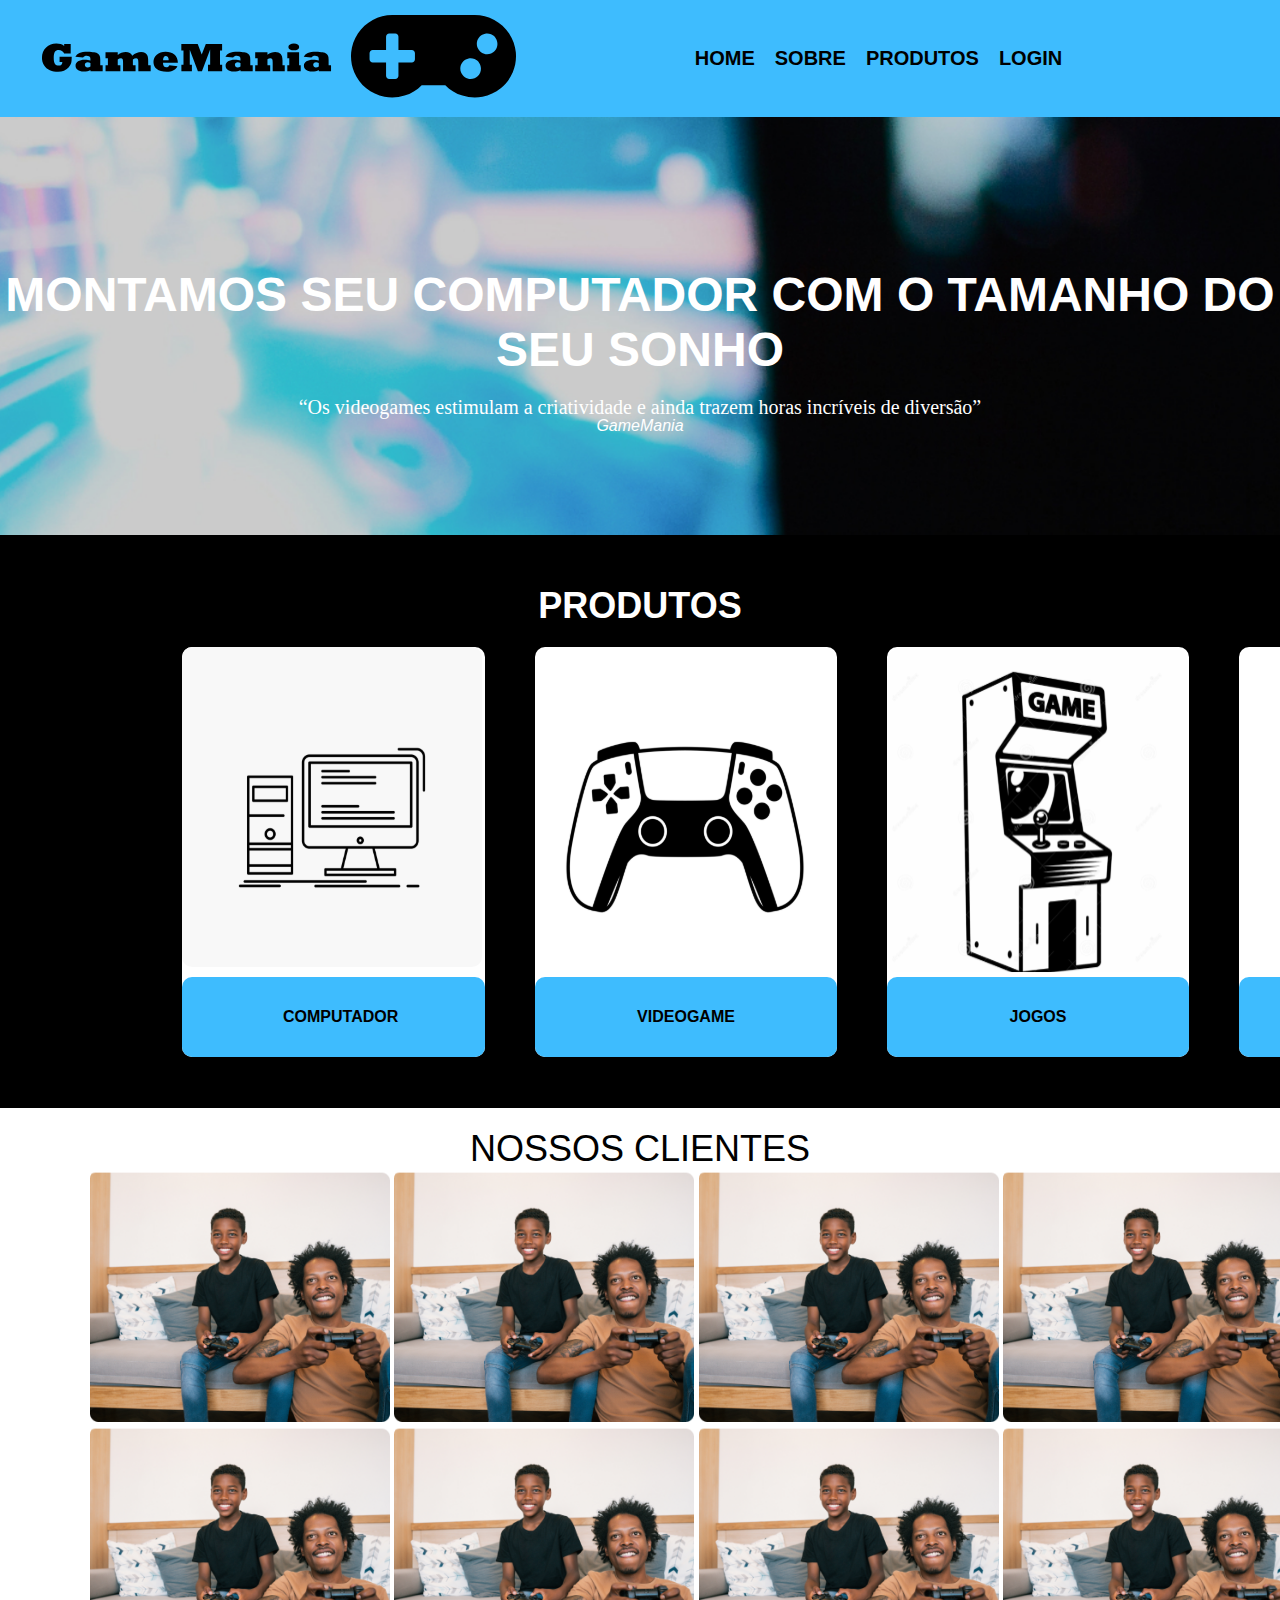
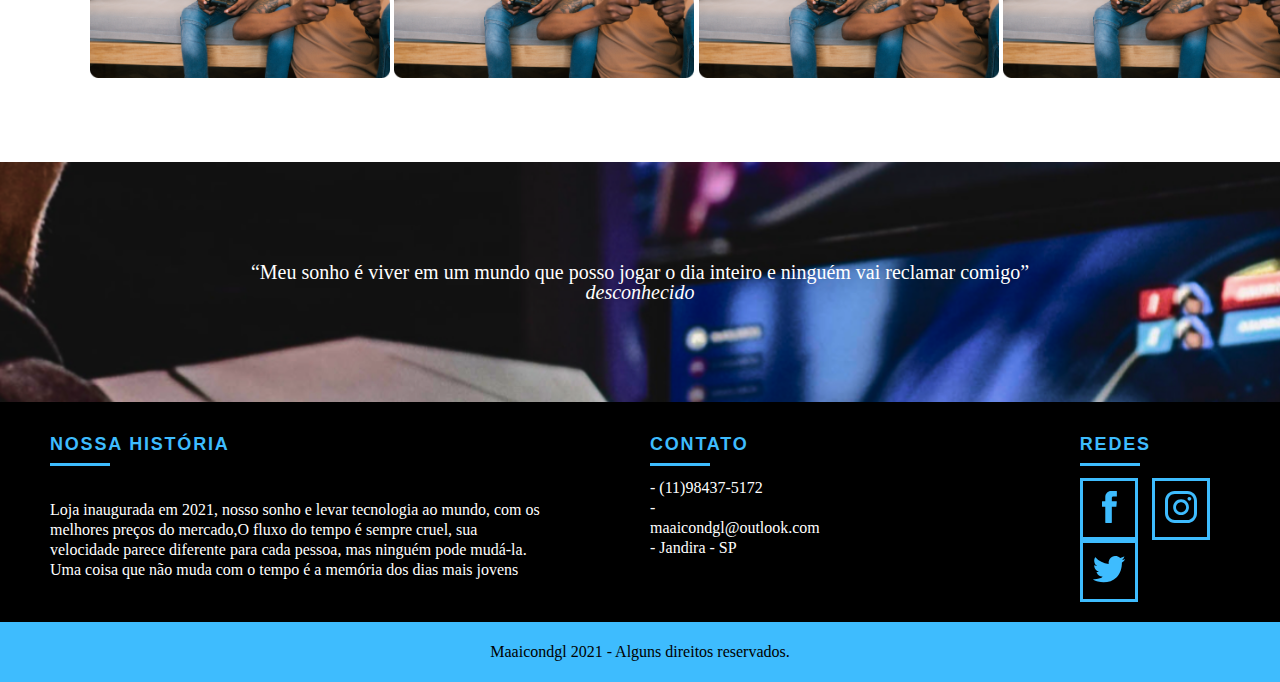
==== commit 9e47879a: "implementaçao" ====
--- a/index.html
+++ b/index.html
@@ -68,6 +68,13 @@
           <div class="produto-icone">
             <img src="img/jogos.svg" alt="GameMania">
             <a href="produtos.html">jogos</a>
+          </div>
+
+        </li>
+        <li class="produto-item produto-item3">
+          <div class="produto-icone">
+            <img src="img/news.png" alt="GameMania">
+            <a href="fotos.html">jogos</a>
           </div>
 
         </li>
--- a/css/style.css
+++ b/css/style.css
@@ -94,23 +94,34 @@
 }
 
 .produtos-lista {
-  width: 900px;
-  display: flex;
-  padding-left: 400px;
+  width: 1360px;
+  display: flex;
+  padding: 0 280px;
 }
 .produto-item {
   background-color: #fff;
   margin-left: 50px;
   border-radius: 10px;
 }
+
 .produto-item1 {
-  padding-top: 6px;
+  margin-left: 0;
 }
 .produto-item2 {
   padding-top: 6px;
 }
 .produto-item3 {
   padding-top: 3px;
+}
+li.produto-item:nth-child(1) > div:nth-child(1) > a:nth-child(2) {
+  margin-top: 6px;
+  padding-right: 102px;
+}
+li.produto-item:nth-child(4) > div:nth-child(1) > a:nth-child(2) {
+  margin-top: 3px;
+}
+li.produto-item:nth-child(4) > div:nth-child(1) > a:nth-child(2) {
+  margin-top: 3px;
 }
 
 .produto-item a {
--- a/css/responsivo.css
+++ b/css/responsivo.css
@@ -721,14 +721,14 @@
 
 /* PAGINA PRODUTOS */
 @media screen and (max-width: 1939px) {
-  .banner-ativo {
+  /* .banner-ativo {
     width: 1939px;
-  }
+  } */
 }
 @media screen and (max-width: 1596px) {
-  .banner-ativo {
+  /* .banner-ativo {
     width: 1596px;
-  }
+  } */
   .produto-flex {
     padding: 20px 0;
     width: 1542px;
@@ -736,9 +736,9 @@
   }
 }
 @media screen and (max-width: 1371px) {
-  .banner-ativo {
+  /* .banner-ativo {
     width: 1371px;
-  }
+  } */
   .produtos-container {
     height: 1550px;
     background-color: #000;
@@ -759,17 +759,17 @@
   }
 }
 @media screen and (max-width: 1250px) {
-  .banner-ativo {
+  /* .banner-ativo {
     width: 1250px;
-  }
+  } */
   .produto-flex {
     margin: 0 10px;
   }
 }
 @media screen and (max-width: 1024px) {
-  .banner-ativo {
+  /* .banner-ativo {
     width: 1024px;
-  }
+  } */
   .produtos-container {
     height: 2000px;
   }
@@ -782,9 +782,9 @@
   }
 }
 @media screen and (max-width: 964px) {
-  .banner-ativo {
+  /* .banner-ativo {
     width: 964px;
-  }
+  } */
   .produtos-container .sub-texto {
     padding-top: 40px;
   }
@@ -799,9 +799,9 @@
   }
 }
 @media screen and (max-width: 834px) {
-  .banner-ativo {
+  /* .banner-ativo {
     width: 834px;
-  }
+  } */
   .sub-texto p {
     margin: 0 137px;
   }
@@ -838,9 +838,9 @@
   }
 }
 @media screen and (max-width: 768px) {
-  .banner-ativo {
+  /* .banner-ativo {
     width: 768px;
-  }
+  } */
   .produto-flex {
     margin: 0 14px;
   }
@@ -849,9 +849,9 @@
   }
 }
 @media screen and (max-width: 543px) {
-  .banner-ativo {
+  /* .banner-ativo {
     width: 543px;
-  }
+  } */
   .intro-cont {
     display: none;
   }
@@ -878,9 +878,9 @@
     margin: 0 71px;
   }
 
-  .banner-ativo {
+  /* .banner-ativo {
     width: 428px;
-  }
+  } */
   .produto-flex {
     width: 244px;
     margin: 0 92px;
@@ -891,18 +891,18 @@
   }
 }
 @media screen and (max-width: 414px) {
-  .banner-ativo {
+  /* .banner-ativo {
     width: 414px;
-  }
+  } */
   .sub-texto p {
     margin-left: 67px;
     margin-right: 0;
   }
 }
 @media screen and (max-width: 390px) {
-  .banner-ativo {
+  /* .banner-ativo {
     width: 390px;
-  }
+  } */
   .produto-flex {
     margin: 0 73px;
   }
@@ -911,27 +911,27 @@
   }
 }
 @media screen and (max-width: 384px) {
-  .banner-ativo {
+  /* .banner-ativo {
     width: 384px;
-  }
+  } */
 }
 @media screen and (max-width: 375px) {
-  .banner-ativo {
+  /* .banner-ativo {
     width: 375px;
-  }
+  } */
 }
 @media screen and (max-width: 360px) {
-  .banner-ativo {
+  /* .banner-ativo {
     width: 360px;
-  }
+  } */
   .produto-flex {
     margin: 0 58px;
   }
 }
 @media screen and (max-width: 320px) {
-  .banner-ativo {
+  /* .banner-ativo {
     width: 320px;
-  }
+  } */
   .produto-flex {
     margin: 0 38px;
   }
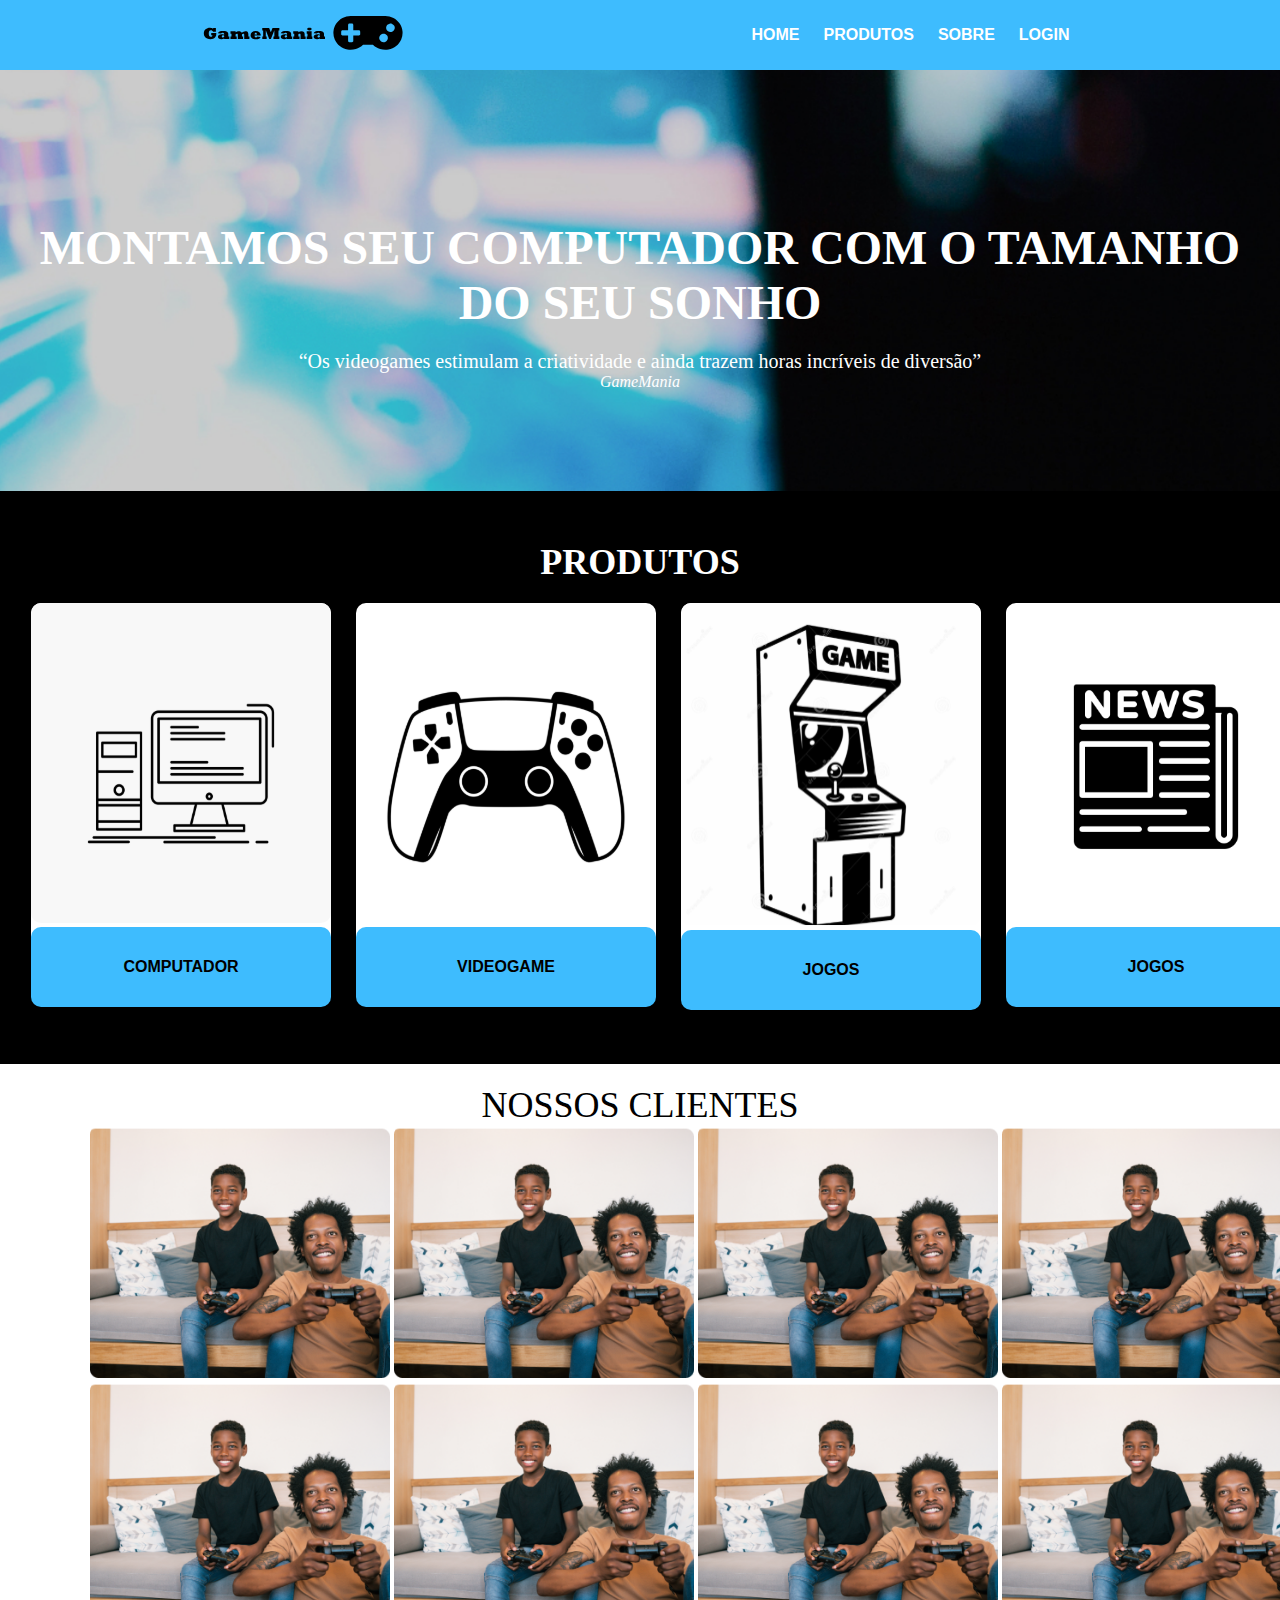
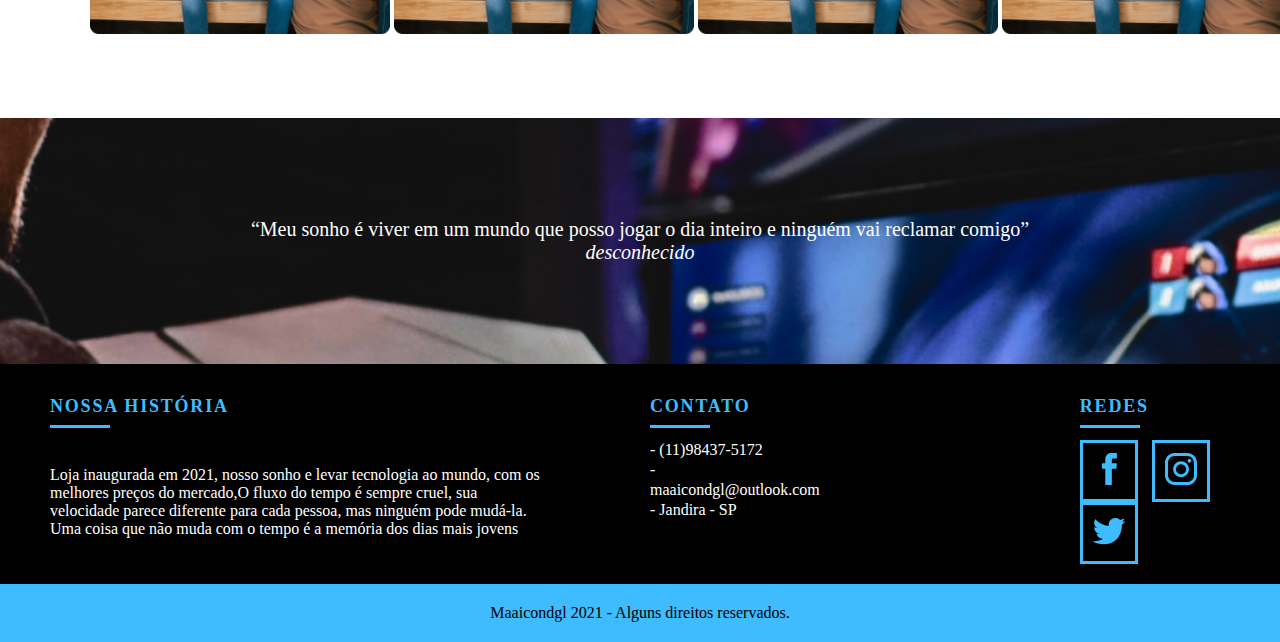
==== commit e7a3a360: "melhoria de layout" ====
--- a/index.html
+++ b/index.html
@@ -14,7 +14,23 @@
 
 <body>
   <!-- MENU NAV -->
-  <header class="header">
+  <header id="header">
+    <a id="logo" class="logo" href="#"><img src="img/logodesk.svg" alt="gamemania-logo">
+
+    </a>
+    <nav id="nav">
+      <button aria-label="Abrir Menu" id="btn-mobile" aria-haspopup="true" aria-controls="menu" aria-expanded="false">
+        <span id="hamburger"></span>
+      </button>
+      <ul id="menu" class="menu-nav" role="menu">
+        <li><a href="index.html">home</a></li>
+        <li><a href="produtos.html">Produtos</a></li>
+        <li><a href="sobre.html">sobre</a></li>
+        <li><a href="login.html">login</a></li>
+      </ul>
+    </nav>
+  </header>
+  <!-- <header class="header">
     <div class="header-nav">
       <a href="index.html">
         <img class="logo" src="img/logodesk.svg" alt="GameMania">
@@ -32,7 +48,7 @@
       </a>
     </div>
 
-  </header>
+  </header> -->
   <!-- INTRODUÇAO -->
   <section class="intro">
     <div class="intro-cont">
@@ -71,7 +87,7 @@
           </div>
 
         </li>
-        <li class="produto-item produto-item3">
+        <li class="produto-item produto-item4">
           <div class="produto-icone">
             <img src="img/news.png" alt="GameMania">
             <a href="fotos.html">jogos</a>
--- a/css/style.css
+++ b/css/style.css
@@ -1,60 +1,56 @@
 /* Estilos Gerais */
 
-body {
-  font-family: Arial, Helvetica, sans-serif;
-}
-
-p {
-  font-family: Georgia, "Times New Roman", serif;
-  font-size: 14px;
-  line-height: 20px;
-}
-
-.btn {
-  border: 3px solid #3ebcfe;
-  padding: 10px 30px;
-  color: #3ebcfe;
-  font-size: 14px;
-  line-height: 20px;
-  text-transform: uppercase;
-  font-weight: bold;
-  letter-spacing: 0.1em;
-}
-
-/* MENU */
-
-.header {
-  background-color: #3ebcfe;
-}
-.header-nav {
-  max-width: 1200px;
-  margin: 0 auto;
-  padding: 15px 0;
-  display: flex;
-  flex-wrap: wrap;
-  justify-content: space-between;
+body,
+ul {
+  margin: 0px;
+  padding: 0px;
+}
+
+a {
+  color: black;
+  text-decoration: none;
+  font-family: sans-serif;
+}
+
+a:hover {
+  background: rgba(0, 0, 0, 0.05);
+}
+
+.logo img {
+  width: 200px;
+}
+
+#header {
+  box-sizing: border-box;
+  height: 70px;
+  padding: 2rem;
+  display: flex;
   align-items: center;
-}
-.menu-nav ul {
-  display: flex;
-  flex-wrap: wrap;
-}
-.menu-nav a {
-  font-size: 1.25em;
-  font-weight: bold;
+  justify-content: space-around;
+  background: #3ebcfe;
+}
+
+#menu {
+  display: flex;
+  list-style: none;
+  gap: 0.5rem;
+  font-weight: bold;
+  text-transform: uppercase;
+}
+#nav .menu-nav a {
+  font-weight: bold;
+  color: #fff;
+}
+
+#menu a {
   display: block;
-  padding: 10px;
-  text-decoration: none;
-  text-transform: uppercase;
-  color: #000;
-}
-.menu-nav a:hover {
-  color: #fff;
-}
-.menu-barra {
-  width: 10px;
+  padding: 0.5rem;
+}
+
+#btn-mobile {
   display: none;
 }
+
 /* INTRODUÇAO  */
 
 .intro {
@@ -96,15 +92,16 @@
 .produtos-lista {
   width: 1360px;
   display: flex;
-  padding: 0 280px;
+  margin-left: 271px;
 }
 .produto-item {
   background-color: #fff;
-  margin-left: 50px;
+  margin: 0 50px 0 0;
   border-radius: 10px;
-}
-
-.produto-item1 {
+  height: 390px;
+}
+
+/* .produto-item1 {
   margin-left: 0;
 }
 .produto-item2 {
@@ -122,7 +119,7 @@
 }
 li.produto-item:nth-child(4) > div:nth-child(1) > a:nth-child(2) {
   margin-top: 3px;
-}
+} */
 
 .produto-item a {
   text-decoration: none;
@@ -130,10 +127,10 @@
   text-align: center;
   font-weight: bold;
   color: #000;
-  padding: 31px 101px;
+  padding: 31px 0;
   background-color: #3ebcfe;
   display: inline-block;
-  width: 100px;
+  width: 300px;
   border-radius: 10px;
 }
 
--- a/css/responsivo.css
+++ b/css/responsivo.css
@@ -2,9 +2,8 @@
 @media screen and (max-width: 1596px) {
   /* PRODUTO */
   .produtos-lista {
-    width: 1007px;
     padding-left: 0;
-    margin: 0 295px;
+    margin: 0 100px;
   }
   .produto-item1 {
     margin-left: 0;
@@ -30,7 +29,16 @@
 @media screen and (max-width: 1371px) {
   /* PRODUTO */
   .produtos-lista {
-    margin: 0 182px;
+    width: 1275px;
+    margin: 0 31px;
+  }
+  .produto-item {
+    margin: 0 25px 0 0;
+  }
+  .produto-item4 {
+    margin-right: 0;
+  }
+  .produto-item a {
   }
 
   /* CLIENTE */
@@ -51,19 +59,24 @@
 }
 
 @media screen and (max-width: 1250px) {
-  /* MENU */
-
-  .menu-nav a:hover {
-    color: #fff;
-  }
-  /* INTRODUÇAO */
-  .intro {
-    padding: 30px 10px;
-  }
-  /* PRODUTO */
-  .produtos-lista {
-    margin: 0 121px;
-  }
+  .produtos-lista {
+    width: 1156px;
+  }
+  .produto-item {
+    height: 350px;
+    margin: 0 50px 0 0;
+    margin-right: 0;
+  }
+  .produto-cont2 li {
+    width: 270px;
+  }
+  .produto-cont2 img {
+    width: 270px;
+  }
+  .produto-item a {
+    width: 270px;
+  }
+
   /* CLIENTES */
   .foto-cliente {
     margin: 20px 17px;
@@ -87,14 +100,24 @@
 }
 @media screen and (max-width: 1024px) {
   .produtos-lista {
-    margin: 0;
+    width: 861px;
+    margin: 0 81px;
     padding: 0;
   }
-  .produto-item {
-    margin-left: 20px;
+  .produto-cont2 li {
+    width: 200px;
+    height: 320px;
+    margin: 0 20px 0 0;
+  }
+  .produto-item img {
+    width: 200px;
+    height: 297px;
+  }
+  .produto-icone {
+    width: 200px;
   }
   .produto-item a {
-    padding: 30px 108px;
+    width: 200px;
   }
   /* CLIENTE */
   .foto-cliente {
@@ -114,35 +137,37 @@
 }
 
 @media screen and (max-width: 964px) {
-  /* Header */
-  .header-nav {
-    width: 490px;
-  }
-
-  /* PRODUTO */
-  .produtos-lista {
-    margin: 0 76px;
-    width: 792px;
-  }
-  .produto-item {
-    height: 350px;
-  }
-  .produto-icone {
-    width: 250px;
-  }
-  .produto-item img {
-    width: 250px;
-  }
-  .produto-item a {
-    width: 48px;
-    padding: 32px 101px;
-    padding-left: 69px;
-    padding-right: 133px;
-  }
-  .produto-item3 a {
-    padding: 32px 101px;
-  }
-
+  .produtos-lista {
+    margin: 0 51px;
+  }
+
+  /* FOOTER */
+  /* .footer-redes li {
+    margin-bottom: 10px;
+  } */
+}
+@media screen and (max-width: 834px) {
+  .produtos-lista {
+    margin: 0;
+  }
+  .foto-cliente {
+    margin-left: 12px;
+  }
+}
+
+@media screen and (max-width: 824px) {
+  .produtos-cont {
+    height: 847px;
+  }
+  .produtos-lista {
+    width: 440px;
+    flex-wrap: wrap;
+    justify-content: space-between;
+    margin: 0 192px;
+  }
+  .produto-cont2 li {
+    margin-bottom: 100px;
+  }
   /* CLIENTE */
   .foto-cliente {
     margin: 0 77px;
@@ -152,37 +177,11 @@
     width: 250px;
   }
 
-  /* FOOTER */
-  /* .footer-redes li {
-    margin-bottom: 10px;
-  } */
-}
-@media screen and (max-width: 834px) {
-  .produtos-lista {
-    margin: 0;
-  }
-  .foto-cliente {
-    margin-left: 12px;
-  }
-}
-
-@media screen and (max-width: 824px) {
   .foto-cliente {
     margin-left: 8px;
   }
 }
 @media screen and (max-width: 810px) {
-  .produtos-lista {
-    margin-left: 10px;
-    width: 775px;
-  }
-  .produto-item {
-    margin: 0 10px;
-  }
-  .produto-item1 {
-    margin-left: 0;
-  }
-
   /* CLIENTE */
   .foto-cliente {
     width: 750px;
@@ -202,54 +201,7 @@
 
 /* TABLET */
 @media screen and (max-width: 768px) {
-  .header-nav {
-    padding: 20px 145px;
-    width: 478px;
-  }
-  .menu-nav {
-    padding-left: 45px;
-    padding-top: 10px;
-  }
-
-  .intro h1 {
-    font-size: 1em;
-    padding: 0;
-  }
-  .intro p {
-    padding: 15px;
-  }
-
   /* PRODUTOS */
-  .produtos-cont {
-    height: 350px;
-  }
-  .produto-cont2 {
-    height: 400px;
-  }
-
-  .produtos-lista {
-    width: 528px;
-    height: 300px;
-    margin: 0 93px;
-  }
-  .produto-item {
-    width: 180px;
-    height: 250px;
-  }
-  .produto-icone {
-    width: 180px;
-    height: 232px;
-  }
-
-  .produto-icone img {
-    width: 180px;
-    height: 232px;
-  }
-  .produto-item a {
-    text-align: center;
-    width: 180px;
-    padding: 20px 0;
-  }
 
   /* CLIENTES */
 
@@ -287,73 +239,11 @@
 }
 
 @media screen and (max-width: 543px) {
-  .header {
-    width: 543px;
-    display: flex;
-    padding: 20px 0px;
-  }
-
-  .header-nav {
-    padding: 0;
-    width: 543px;
-  }
-  .menu-nav {
-    display: none;
-    padding-top: 10px;
-    padding-left: 10px;
-    /* width: 543px; */
-  }
-  .header-nav a {
-    width: 511px;
-  }
-  .menu-nav ul {
-    flex-direction: column;
-  }
-  .menu-nav ul a {
-    padding: 10px 0;
-    border-bottom: 2px solid rgba(0, 0, 0, 0.5);
-  }
-
-  .menu-ativo {
-    display: flex;
-  }
-  .logo {
-    width: 150px;
-    padding: 0 10px;
-  }
-  .barra {
-    display: inline-block;
-    position: absolute;
-    width: 100%;
-    top: 20px;
-  }
-  .barra img {
-    display: flex;
-    width: 20px;
-    padding-left: 20px;
-  }
-  .logo {
-    padding-left: 87px;
-  }
-
-  /* PRODUTO */
-  .produtos-cont {
-    height: 980px;
-  }
-  .produtos-lista {
-    flex-direction: column;
-    width: 182px;
-    padding-left: 0px;
-    margin: 0 180px;
-  }
-  .produto-icone {
-    height: 247px;
-  }
-  .produto-item {
-    margin-bottom: 70px;
-    margin-left: 0;
+  .produtos-lista {
+    margin: 0 51px;
   }
   /* CLIENTE */
+
   .cliente {
     display: none;
   }
@@ -392,18 +282,26 @@
   }
 }
 @media screen and (max-width: 428px) {
-  .header {
-    width: 427px;
-  }
-  .header-nav {
-    width: 427px;
-  }
-  .header-nav a {
-    width: 414px;
-  }
-  .produtos-lista {
-    margin: 0 122px;
-  }
+  .produtos-cont {
+    height: 1647px;
+  }
+  .produtos-lista {
+    width: 250px;
+    margin: 0 89px;
+  }
+  .produto-cont2 li {
+    width: 250px;
+  }
+  .produto-icone {
+    width: 250px;
+  }
+  .produto-item img {
+    width: 250px;
+  }
+  .produto-item a {
+    width: 250px;
+  }
+
   .footer-cont {
     font-display: flex;
     flex-direction: column;
@@ -437,18 +335,12 @@
   }
 }
 @media screen and (max-width: 414px) {
-  .header {
-    width: 414px;
-  }
-  .header-nav {
-    width: 414px;
-  }
-  .header-nav a {
-    width: 400px;
-  }
-  .menu-nav {
-    width: 414px;
-    padding-left: 10px;
+  .intro {
+    display: none;
+  }
+  .produtos-lista {
+    width: 250px;
+    margin: 0 82px;
   }
 }
 @media screen and (max-width: 412px) {
@@ -467,80 +359,28 @@
   }
 }
 @media screen and (max-width: 390px) {
-  .header {
-    width: 390px;
-  }
-  .header-nav {
-    width: 390px;
-  }
-  .header-nav a {
-    width: 380px;
-  }
-  .menu-nav {
-    width: 390px;
-    padding-left: 10px;
-  }
   /* PRODUTOS */
   .produtos-lista {
-    margin: 0 104px;
+    margin: 0 70px;
   }
 }
 @media screen and (max-width: 384px) {
-  .header {
-    width: 384px;
-  }
-  .header-nav {
-    width: 384px;
-  }
-  .header-nav a {
-    width: 374px;
-  }
-  .menu-nav {
-    width: 384px;
-    padding-left: 10px;
-  }
   /* PRODUTOS */
   .produtos-lista {
-    margin: 0 101px;
+    margin: 0 67px;
   }
 }
 @media screen and (max-width: 375px) {
-  .header {
-    width: 375px;
-  }
-  .header-nav {
-    width: 375px;
-  }
-  .header-nav a {
-    width: 365px;
-  }
-  .menu-nav {
-    width: 375px;
-    padding-left: 10px;
-  }
   /* PRODUTOS */
   .produtos-lista {
-    margin: 0 96px;
+    margin: 0 62px;
   }
 }
 
 @media screen and (max-width: 360px) {
-  .header {
-    width: 360px;
-  }
-  .header-nav {
-    width: 360px;
-  }
-  .header-nav a {
-    width: 350px;
-  }
-  .menu-nav {
-    width: 360px;
-    padding-left: 10px;
-  }
   /* PRODUTOS */
   .produtos-lista {
-    margin: 0 89px;
+    margin: 0 55px;
   }
   /* FOOTER */
   .footer-cont {
@@ -550,22 +390,9 @@
 }
 
 @media screen and (max-width: 320px) {
-  .header {
-    width: 320px;
-  }
-  .header-nav {
-    width: 320px;
-  }
-  .header-nav a {
-    width: 310px;
-  }
-  .menu-nav {
-    width: 320px;
-    padding-left: 10px;
-  }
   /* PRODUTOS */
   .produtos-lista {
-    margin: 0 69px;
+    margin: 0 35px;
   }
   /* FOOTER */
   .footer-cont {
@@ -619,6 +446,65 @@
 @media screen and (max-width: 768px) {
   .sobre {
     margin: 0 79px;
+  }
+}
+@media (max-width: 600px) {
+  #menu {
+    display: block;
+    position: absolute;
+    width: 100%;
+    top: 70px;
+    right: 0px;
+    background: #3ebcfe;
+    transition: 0.6s;
+    z-index: 1000;
+    height: 0px;
+    visibility: hidden;
+    overflow-y: hidden;
+  }
+  #nav.active #menu {
+    height: calc(100vh - 70px);
+    visibility: visible;
+    overflow-y: auto;
+  }
+  #menu a {
+    padding: 1rem 0;
+    margin: 0 1rem;
+    border-bottom: 2px solid rgba(0, 0, 0, 0.05);
+  }
+  #btn-mobile {
+    display: flex;
+    padding: 0.5rem 1rem;
+    font-size: 1rem;
+    border: none;
+    background: none;
+    cursor: pointer;
+    gap: 0.5rem;
+  }
+  #hamburger {
+    border-top: 2px solid;
+    width: 20px;
+  }
+  #hamburger::after,
+  #hamburger::before {
+    content: "";
+    display: block;
+    width: 20px;
+    height: 2px;
+    background: currentColor;
+    margin-top: 5px;
+    transition: 0.3s;
+    position: relative;
+  }
+  #nav.active #hamburger {
+    border-top-color: transparent;
+  }
+  #nav.active #hamburger::before {
+    transform: rotate(135deg);
+  }
+  #nav.active #hamburger::after {
+    transform: rotate(-135deg);
+    top: -7px;
   }
 }
 @media screen and (max-width: 543px) {
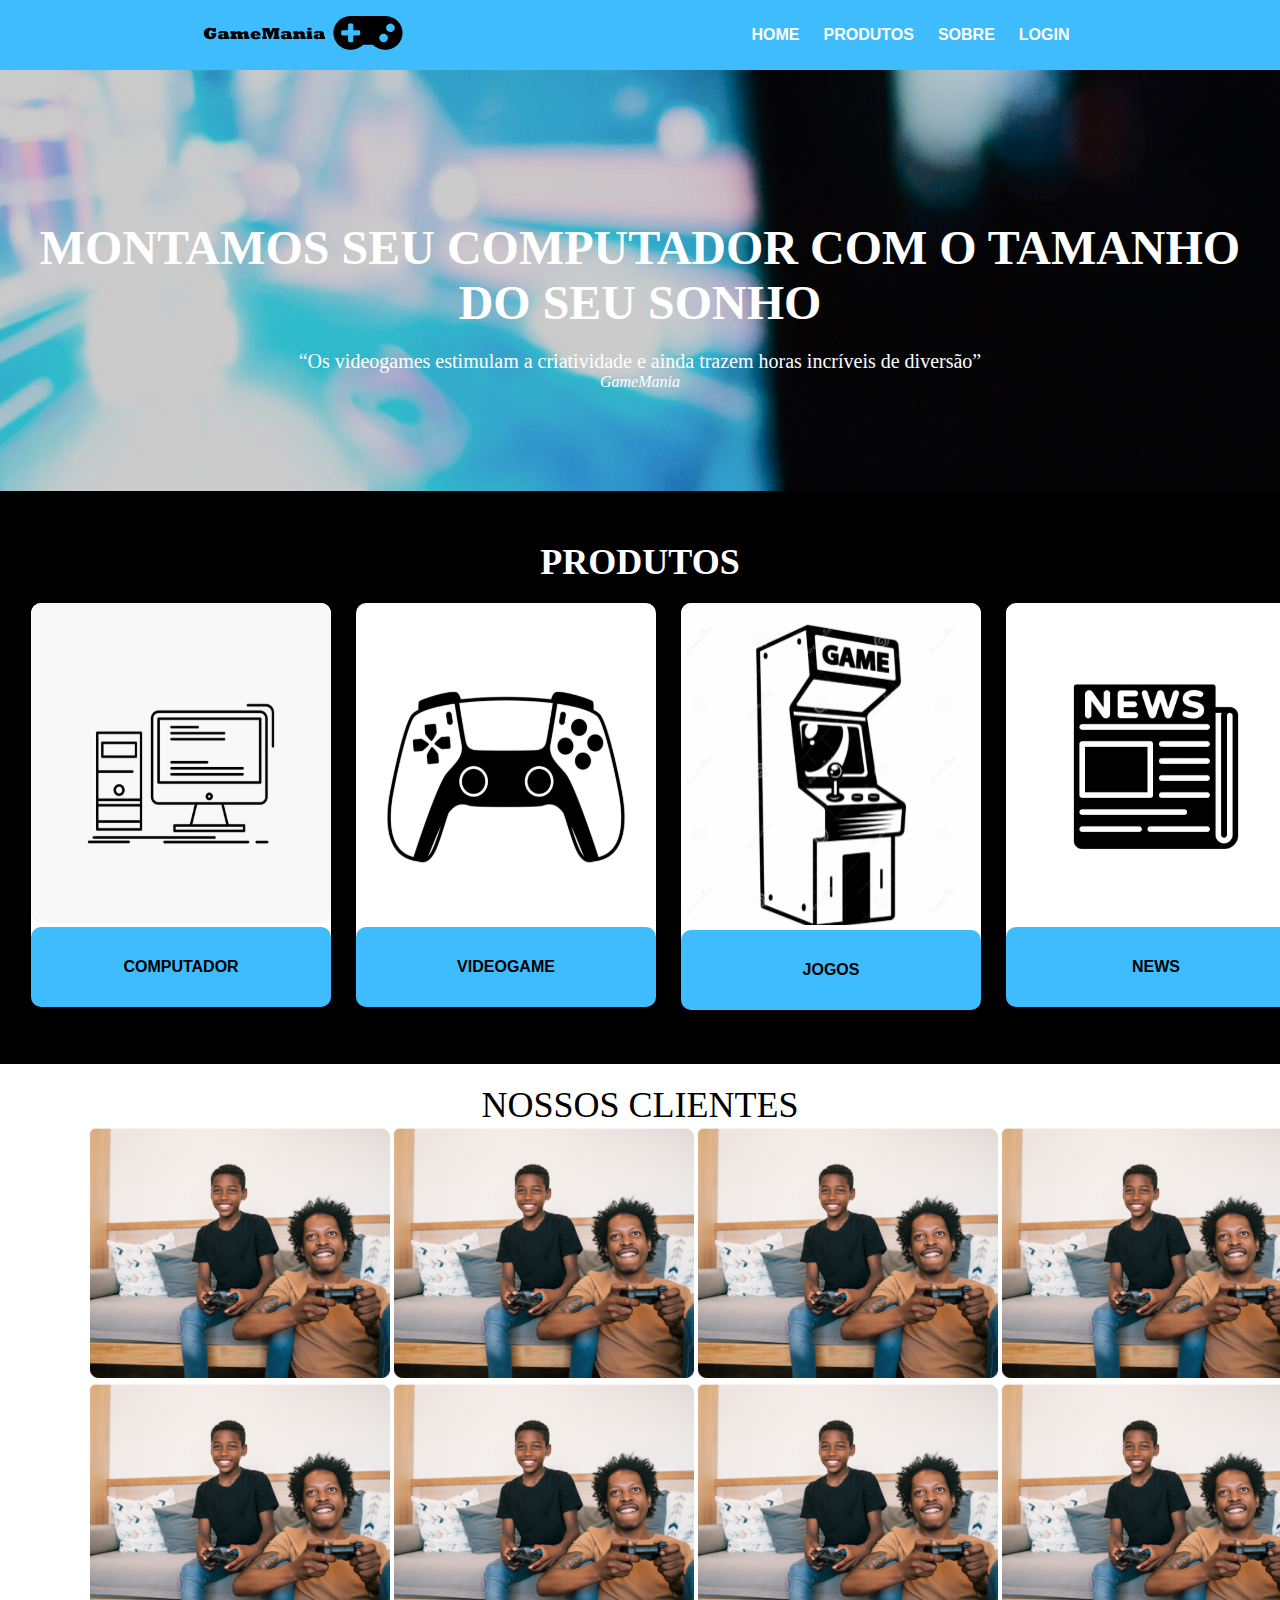
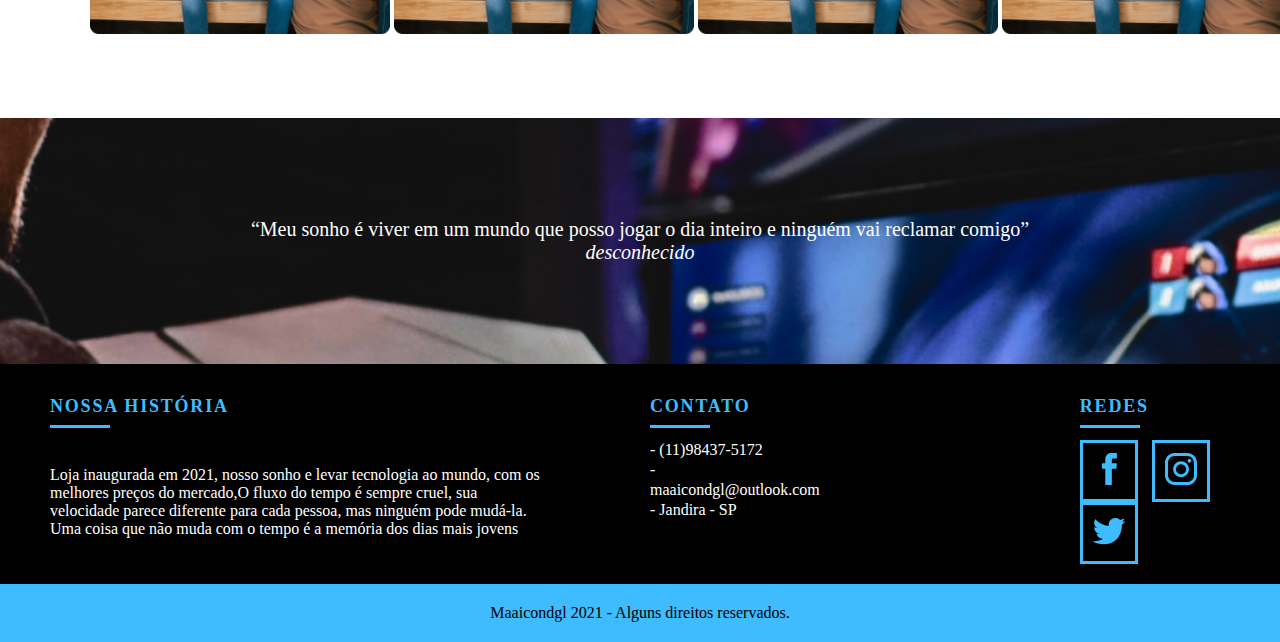
==== commit 46d05945: "." ====
--- a/index.html
+++ b/index.html
@@ -90,7 +90,7 @@
         <li class="produto-item produto-item4">
           <div class="produto-icone">
             <img src="img/news.png" alt="GameMania">
-            <a href="fotos.html">jogos</a>
+            <a href="fotos.html">news</a>
           </div>
 
         </li>
